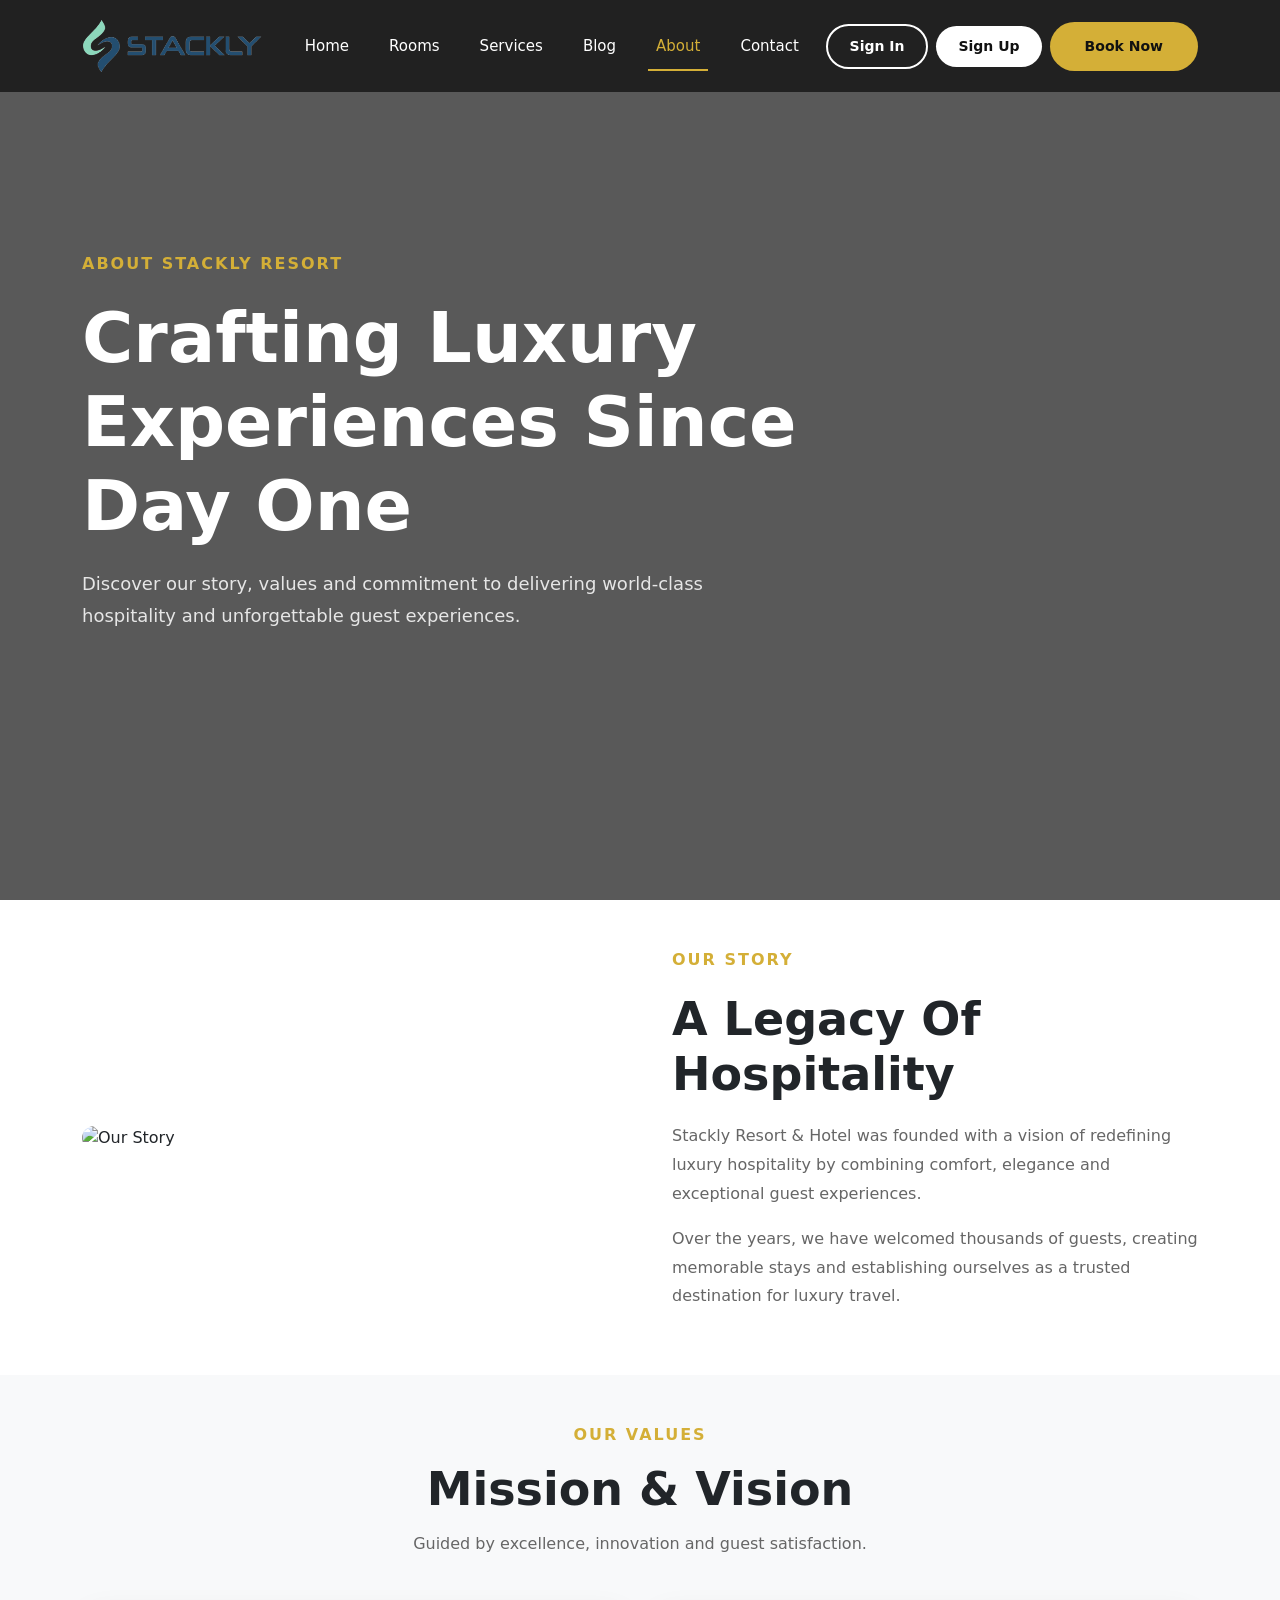
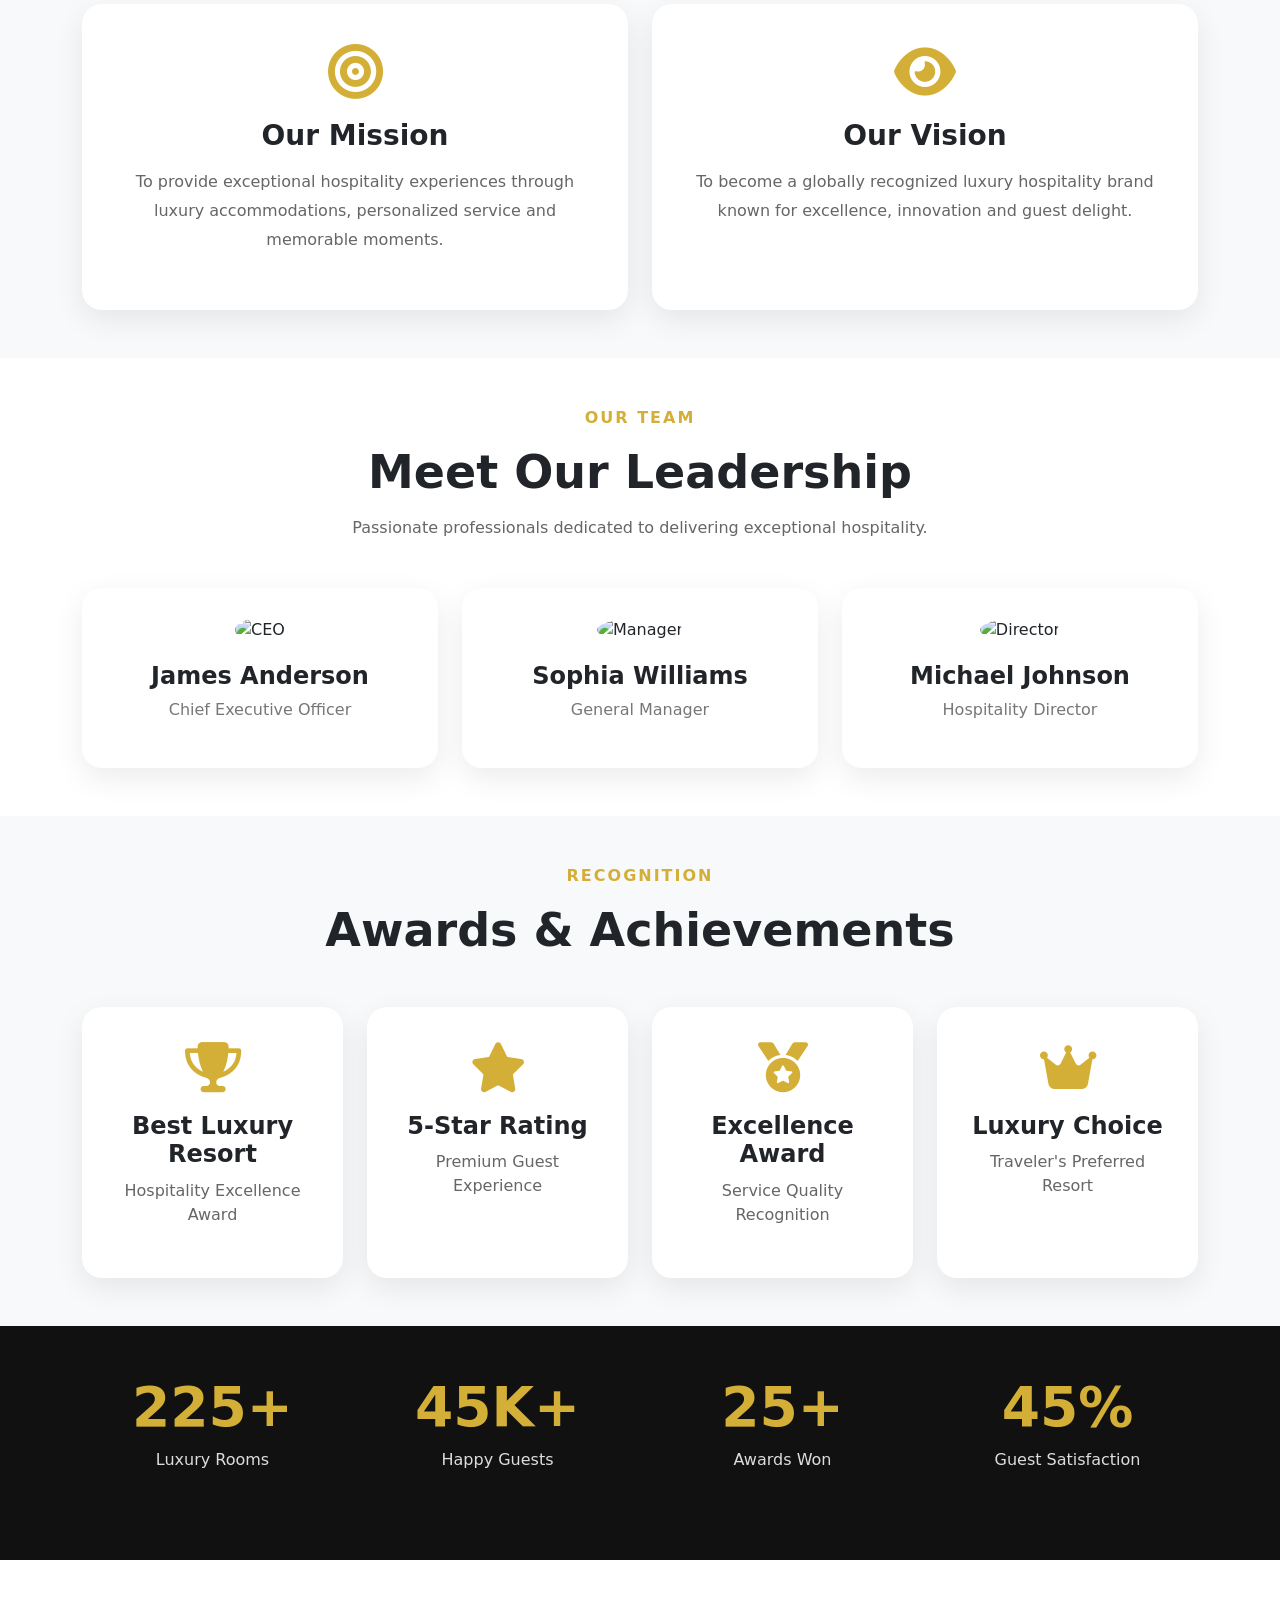
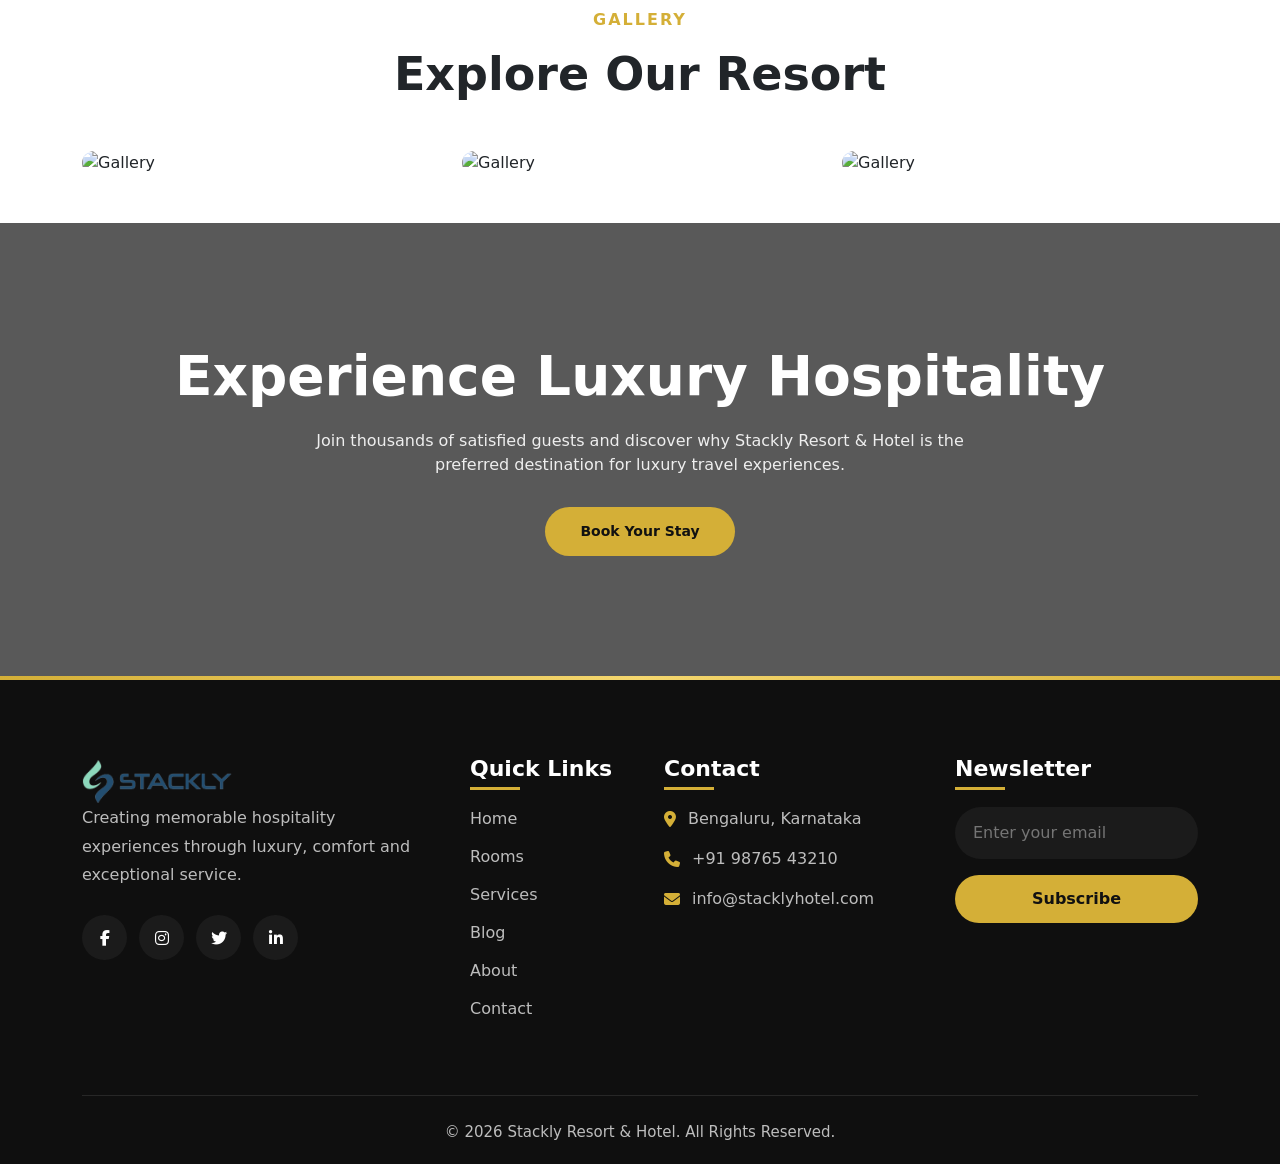
==== about.html @ c46544f2 "Hotelbooking" ====
<!DOCTYPE html>
<html lang="en">

<head>

    <meta charset="UTF-8">

    <meta
        name="viewport"
        content="width=device-width, initial-scale=1.0">

    <title>
        About Us | Stackly Resort & Hotel
    </title>

    <!-- Bootstrap -->

    <link
        href="https://cdn.jsdelivr.net/npm/bootstrap@5.3.3/dist/css/bootstrap.min.css"
        rel="stylesheet">

    <!-- Font Awesome -->

    <link
        rel="stylesheet"
        href="https://cdnjs.cloudflare.com/ajax/libs/font-awesome/6.7.2/css/all.min.css">

    <!-- Custom CSS -->

    <link rel="stylesheet" href="css/navbar.css">
    <link rel="stylesheet" href="css/about.css">
    <link rel="stylesheet" href="css/footer.css">

</head>

<body>

    <!-- =====================================
         NAVBAR
    ====================================== -->

    <nav class="navbar navbar-expand-lg custom-navbar fixed-top">

        <div class="container">

            <a class="navbar-brand" href="index.html">
                <img src="images/image.png" alt="Logo" class="logo">
            </a>

            <button
                class="navbar-toggler"
                type="button"
                data-bs-toggle="collapse"
                data-bs-target="#navbarNav">

                <span class="navbar-toggler-icon"></span>

            </button>

            <div class="collapse navbar-collapse" id="navbarNav">

                <ul class="navbar-nav mx-auto">

                    <li class="nav-item">
                        <a class="nav-link" href="index.html">Home</a>
                    </li>

                    <li class="nav-item">
                        <a class="nav-link" href="rooms.html">Rooms</a>
                    </li>

                    <li class="nav-item">
                        <a class="nav-link" href="services.html">Services</a>
                    </li>

                    <li class="nav-item">
                        <a class="nav-link" href="blog.html">Blog</a>
                    </li>

                    <li class="nav-item">
                        <a class="nav-link active" href="about.html">About</a>
                    </li>

                    <li class="nav-item">
                        <a class="nav-link" href="contact.html">Contact</a>
                    </li>

                </ul>

                <div class="d-flex gap-2 navbar-buttons">

                    <button class="signin-btn">
                        Sign In
                    </button>

                    <button class="signup-btn">
                        Sign Up
                    </button>

                    <button class="book-btn">
                        Book Now
                    </button>

                </div>

            </div>

        </div>

    </nav>

    <!-- =====================================
         HERO SECTION
    ====================================== -->

    <section class="about-hero">

        <div class="container">

            <div class="row min-vh-100 align-items-center">

                <div class="col-lg-8">

                    <div class="about-hero-content">

                        <span>
                            About Stackly Resort
                        </span>

                        <h1>
                            Crafting Luxury Experiences
                            Since Day One
                        </h1>

                        <p>

                            Discover our story, values
                            and commitment to delivering
                            world-class hospitality and
                            unforgettable guest experiences.

                        </p>

                    </div>

                </div>

            </div>

        </div>

    </section>

    <!-- =====================================
         OUR STORY
    ====================================== -->

    <section class="our-story py-5">

        <div class="container">

            <div class="row align-items-center">

                <div class="col-lg-6">

                    <img
                        src="https://images.unsplash.com/photo-1566073771259-6a8506099945?auto=format&fit=crop&w=1400&q=80"
                        class="img-fluid rounded-4"
                        alt="Our Story">

                </div>

                <div class="col-lg-6">

                    <div class="story-content">

                        <span>
                            Our Story
                        </span>

                        <h2>
                            A Legacy Of Hospitality
                        </h2>

                        <p>

                            Stackly Resort & Hotel was
                            founded with a vision of
                            redefining luxury hospitality
                            by combining comfort,
                            elegance and exceptional
                            guest experiences.

                        </p>

                        <p>

                            Over the years, we have
                            welcomed thousands of guests,
                            creating memorable stays and
                            establishing ourselves as a
                            trusted destination for
                            luxury travel.

                        </p>

                    </div>

                </div>

            </div>

        </div>

    </section>

    <!-- =====================================
         MISSION & VISION
    ====================================== -->

    <section class="mission-vision py-5">

        <div class="container">

            <div class="section-heading text-center mb-5">

                <span>
                    Our Values
                </span>

                <h2>
                    Mission & Vision
                </h2>

                <p>

                    Guided by excellence, innovation
                    and guest satisfaction.

                </p>

            </div>

            <div class="row g-4">

                <div class="col-lg-6">

                    <div class="value-card">

                        <i class="fa-solid fa-bullseye"></i>

                        <h3>
                            Our Mission
                        </h3>

                        <p>

                            To provide exceptional
                            hospitality experiences
                            through luxury accommodations,
                            personalized service and
                            memorable moments.

                        </p>

                    </div>

                </div>

                <div class="col-lg-6">

                    <div class="value-card">

                        <i class="fa-solid fa-eye"></i>

                        <h3>
                            Our Vision
                        </h3>

                        <p>

                            To become a globally
                            recognized luxury hospitality
                            brand known for excellence,
                            innovation and guest delight.

                        </p>

                    </div>

                </div>

            </div>

        </div>

    </section>

        <!-- =====================================
         LEADERSHIP TEAM
    ====================================== -->

    <section class="team-section py-5">

        <div class="container">

            <div class="section-heading text-center mb-5">

                <span>
                    Our Team
                </span>

                <h2>
                    Meet Our Leadership
                </h2>

                <p>

                    Passionate professionals dedicated
                    to delivering exceptional hospitality.

                </p>

            </div>

            <div class="row g-4">

                <div class="col-lg-4 col-md-6">

                    <div class="team-card">

                        <img
                            src="https://randomuser.me/api/portraits/men/45.jpg"
                            alt="CEO">

                        <h4>
                            James Anderson
                        </h4>

                        <p>
                            Chief Executive Officer
                        </p>

                    </div>

                </div>

                <div class="col-lg-4 col-md-6">

                    <div class="team-card">

                        <img
                            src="https://randomuser.me/api/portraits/women/32.jpg"
                            alt="Manager">

                        <h4>
                            Sophia Williams
                        </h4>

                        <p>
                            General Manager
                        </p>

                    </div>

                </div>

                <div class="col-lg-4 col-md-6">

                    <div class="team-card">

                        <img
                            src="https://randomuser.me/api/portraits/men/67.jpg"
                            alt="Director">

                        <h4>
                            Michael Johnson
                        </h4>

                        <p>
                            Hospitality Director
                        </p>

                    </div>

                </div>

            </div>

        </div>

    </section>

    <!-- =====================================
         AWARDS SECTION
    ====================================== -->

    <section class="awards-section py-5">

        <div class="container">

            <div class="section-heading text-center mb-5">

                <span>
                    Recognition
                </span>

                <h2>
                    Awards & Achievements
                </h2>

            </div>

            <div class="row g-4">

                <div class="col-lg-3 col-md-6">

                    <div class="award-card">

                        <i class="fa-solid fa-trophy"></i>

                        <h4>
                            Best Luxury Resort
                        </h4>

                        <p>
                            Hospitality Excellence Award
                        </p>

                    </div>

                </div>

                <div class="col-lg-3 col-md-6">

                    <div class="award-card">

                        <i class="fa-solid fa-star"></i>

                        <h4>
                            5-Star Rating
                        </h4>

                        <p>
                            Premium Guest Experience
                        </p>

                    </div>

                </div>

                <div class="col-lg-3 col-md-6">

                    <div class="award-card">

                        <i class="fa-solid fa-medal"></i>

                        <h4>
                            Excellence Award
                        </h4>

                        <p>
                            Service Quality Recognition
                        </p>

                    </div>

                </div>

                <div class="col-lg-3 col-md-6">

                    <div class="award-card">

                        <i class="fa-solid fa-crown"></i>

                        <h4>
                            Luxury Choice
                        </h4>

                        <p>
                            Traveler's Preferred Resort
                        </p>

                    </div>

                </div>

            </div>

        </div>

    </section>

    <!-- =====================================
         STATS SECTION
    ====================================== -->

    <section class="about-stats py-5">

        <div class="container">

            <div class="row text-center">

                <div class="col-lg-3 col-md-6 mb-4">

                    <div class="stat-card">

                        <h2>500+</h2>

                        <p>
                            Luxury Rooms
                        </p>

                    </div>

                </div>

                <div class="col-lg-3 col-md-6 mb-4">

                    <div class="stat-card">

                        <h2>50K+</h2>

                        <p>
                            Happy Guests
                        </p>

                    </div>

                </div>

                <div class="col-lg-3 col-md-6 mb-4">

                    <div class="stat-card">

                        <h2>25+</h2>

                        <p>
                            Awards Won
                        </p>

                    </div>

                </div>

                <div class="col-lg-3 col-md-6 mb-4">

                    <div class="stat-card">

                        <h2>100%</h2>

                        <p>
                            Guest Satisfaction
                        </p>

                    </div>

                </div>

            </div>

        </div>

    </section>

    <!-- =====================================
         GALLERY SECTION
    ====================================== -->

    <section class="about-gallery py-5">

        <div class="container">

            <div class="section-heading text-center mb-5">

                <span>
                    Gallery
                </span>

                <h2>
                    Explore Our Resort
                </h2>

            </div>

            <div class="row g-4">

                <div class="col-lg-4 col-md-6">

                    <img
                        src="https://images.unsplash.com/photo-1542314831-068cd1dbfeeb?auto=format&fit=crop&w=1000&q=80"
                        class="img-fluid rounded-4"
                        alt="Gallery">

                </div>

                <div class="col-lg-4 col-md-6">

                    <img
                        src="https://images.unsplash.com/photo-1551882547-ff40c63fe5fa?auto=format&fit=crop&w=1000&q=80"
                        class="img-fluid rounded-4"
                        alt="Gallery">

                </div>

                <div class="col-lg-4 col-md-6">

                    <img
                        src="https://images.unsplash.com/photo-1571896349842-33c89424de2d?auto=format&fit=crop&w=1000&q=80"
                        class="img-fluid rounded-4"
                        alt="Gallery">

                </div>

            </div>

        </div>

    </section>

    <!-- PART 3 STARTS BELOW -->
    <!-- PART 2 STARTS BELOW -->
         <!-- =====================================
         CTA SECTION
    ====================================== -->

    <section class="about-cta">

        <div class="container text-center">

            <h2>
                Experience Luxury Hospitality
            </h2>

            <p>

                Join thousands of satisfied guests
                and discover why Stackly Resort &
                Hotel is the preferred destination
                for luxury travel experiences.

            </p>

            <button class="book-btn">
                Book Your Stay
            </button>

        </div>

    </section>

    <!-- =====================================
         FOOTER
    ====================================== -->

    <footer class="footer">

        <div class="container">

            <div class="row g-5">

                <div class="col-lg-4">

                    <a href="index.html" class="footer-logo">
                        <img src="images/image.png" alt="Stackly Resort Logo" style="max-width: 150px; cursor: pointer;">
                    </a>

                    <p class="footer-description">

                        Creating memorable hospitality
                        experiences through luxury,
                        comfort and exceptional service.

                    </p>

                    <div class="social-icons">

                        <a href="#">
                            <i class="fab fa-facebook-f"></i>
                        </a>

                        <a href="#">
                            <i class="fab fa-instagram"></i>
                        </a>

                        <a href="#">
                            <i class="fab fa-twitter"></i>
                        </a>

                        <a href="#">
                            <i class="fab fa-linkedin-in"></i>
                        </a>

                    </div>

                </div>

                <div class="col-lg-2">

                    <h4 class="footer-title">
                        Quick Links
                    </h4>

                    <ul class="footer-links">

                        <li><a href="index.html">Home</a></li>
                        <li><a href="rooms.html">Rooms</a></li>
                        <li><a href="services.html">Services</a></li>
                        <li><a href="blog.html">Blog</a></li>
                        <li><a href="about.html">About</a></li>
                        <li><a href="contact.html">Contact</a></li>

                    </ul>

                </div>

                <div class="col-lg-3">

                    <h4 class="footer-title">
                        Contact
                    </h4>

                    <ul class="contact-info">

                        <li>
                            <i class="fas fa-map-marker-alt"></i>
                            Bengaluru, Karnataka
                        </li>

                        <li>
                            <i class="fas fa-phone"></i>
                            +91 98765 43210
                        </li>

                        <li>
                            <i class="fas fa-envelope"></i>
                            info@stacklyhotel.com
                        </li>

                    </ul>

                </div>

                <div class="col-lg-3">

                    <h4 class="footer-title">
                        Newsletter
                    </h4>

                    <input
                        type="email"
                        class="newsletter-input"
                        placeholder="Enter your email">

                    <button
                        class="newsletter-btn mt-3">

                        Subscribe

                    </button>

                </div>

            </div>

            <div class="footer-bottom">

                <p>
                    © 2026 Stackly Resort & Hotel.
                    All Rights Reserved.
                </p>

            </div>

        </div>

    </footer>

    <!-- Bootstrap JS -->

    <script src="https://cdn.jsdelivr.net/npm/bootstrap@5.3.3/dist/js/bootstrap.bundle.min.js"></script>

    <!-- Utility Scripts -->
    <script src="js/storage.js"></script>
    <script src="js/auth.js"></script>
    <script src="js/navbar.js"></script>

    <!-- About JS -->

    <script src="js/about.js"></script>

</body>
</html>
---- css/navbar.css ----
/* ==========================================
   GOOGLE FONT
========================================== */

@import url('https://fonts.googleapis.com/css2?family=Poppins:wght@300;400;500;600;700;800&display=swap');

/* ==========================================
   NAVBAR
========================================== */

.custom-navbar{
    background:rgba(15,15,15,0.75);
    backdrop-filter:blur(15px);
    -webkit-backdrop-filter:blur(15px);
    padding:15px 0;
    transition:all .4s ease;
    z-index:999;
}

.custom-navbar.scrolled{
    background:#111111;
    box-shadow:0 10px 30px rgba(0,0,0,.25);
    padding:10px 0;
}

/* ==========================================
   LOGO
========================================== */

/* ==========================================
   LOGO
========================================== */

.navbar-brand{
    display:flex;
    align-items:center;
    text-decoration:none;
}

.logo{
    width:180px;
    height:auto;
    object-fit:contain;
    transition:all .4s ease;
}

/* Hover Effect */

.logo:hover{
    transform:scale(1.08);
    filter:drop-shadow(
        0 0 12px rgba(212,175,55,.5)
    );
}

/* Tablet */

@media(max-width:768px){

    .logo{
        width:150px;
    }

}

/* Mobile */

@media(max-width:576px){

    .logo{
        width:120px;
    }

}

/* ==========================================
   NAV LINKS
========================================== */

.navbar-nav .nav-link{
    color:#ffffff !important;
    font-size:15px;
    font-weight:500;
    margin:0 12px;
    position:relative;
    transition:.4s;
}

.navbar-nav .nav-link:hover{
    color:#d4af37 !important;
}

.navbar-nav .nav-link.active{
    color:#d4af37 !important;
}

.navbar-nav .nav-link::after{
    content:'';
    position:absolute;
    left:0;
    bottom:-6px;
    width:0;
    height:2px;
    background:#d4af37;
    transition:.4s;
}

.navbar-nav .nav-link:hover::after,
.navbar-nav .nav-link.active::after{
    width:100%;
}

/* ==========================================
   BUTTONS CONTAINER
========================================== */

.navbar-buttons{
    display:flex;
    gap:10px;
    align-items:center;
}

/* ==========================================
   SIGN IN BUTTON
========================================== */

.signin-btn{
    border:2px solid #ffffff;
    background:transparent;
    color:#ffffff;
    border-radius:50px;
    padding:10px 22px;
    font-size:14px;
    font-weight:600;
    transition:.4s;
}

.signin-btn:hover{
    background:#ffffff;
    color:#111111;
}

/* ==========================================
   SIGN UP BUTTON
========================================== */

.signup-btn{
    background:#ffffff;
    color:#111111;
    border:none;
    border-radius:50px;
    padding:10px 22px;
    font-size:14px;
    font-weight:600;
    transition:.4s;
}

.signup-btn:hover{
    transform:translateY(-3px);
}

/* ==========================================
   BOOK NOW BUTTON
========================================== */

.book-btn{
    background:#d4af37;
    color:#111111;
    border:none;
    border-radius:50px;
    padding:10px 25px;
    font-size:14px;
    font-weight:700;
    transition:.4s;
}

.book-btn:hover{
    background:#c29d2c;
    transform:translateY(-3px);
}

/* ==========================================
   TOGGLER
========================================== */

.navbar-toggler{
    border:none;
    box-shadow:none !important;
}

.navbar-toggler:focus{
    box-shadow:none !important;
}

.navbar-toggler-icon{
    filter:brightness(0) invert(1);
}

/* ==========================================
   MOBILE MENU
========================================== */

@media(max-width:991px){

    .navbar-collapse{
        background:#111111;
        margin-top:15px;
        padding:25px;
        border-radius:20px;
    }

    .navbar-nav{
        text-align:center;
    }

    .navbar-nav .nav-link{
        margin:12px 0;
    }

    .navbar-buttons{
        flex-direction:column;
        width:100%;
        margin-top:20px;
    }

    .signin-btn,
    .signup-btn,
    .book-btn{
        width:100%;
    }

}

/* ==========================================
   TABLET
========================================== */

@media(max-width:768px){

    .navbar-brand{
        font-size:26px;
    }

    .navbar-brand i{
        font-size:24px;
    }

}

/* ==========================================
   MOBILE
========================================== */

@media(max-width:576px){

    .navbar-brand{
        font-size:22px;
    }

    .navbar-brand i{
        font-size:20px;
    }

}
---- css/about.css ----
/* ==========================================
   ABOUT PAGE STYLES
========================================== */

/* HERO SECTION */

.about-hero{
    min-height:100vh;
    background:
    linear-gradient(
        rgba(0,0,0,.65),
        rgba(0,0,0,.65)
    ),
    url('https://images.unsplash.com/photo-1566073771259-6a8506099945?auto=format&fit=crop&w=1800&q=80');

    background-size:cover;
    background-position:center;
    background-repeat:no-repeat;

    display:flex;
    align-items:center;
}

.about-hero-content{
    color:#ffffff;
}

.about-hero-content span{
    color:#d4af37;
    text-transform:uppercase;
    letter-spacing:2px;
    font-weight:600;
}

.about-hero-content h1{
    font-size:70px;
    font-weight:800;
    line-height:1.2;
    margin:20px 0;
}

.about-hero-content p{
    max-width:650px;
    font-size:18px;
    line-height:1.8;
    color:#e6e6e6;
}

/* SECTION HEADING */

.section-heading{
    text-align:center;
}

.section-heading span{
    color:#d4af37;
    text-transform:uppercase;
    letter-spacing:2px;
    font-weight:600;
}

.section-heading h2{
    font-size:46px;
    font-weight:700;
    margin:15px 0;
}

.section-heading p{
    max-width:700px;
    margin:auto;
    color:#666;
}

/* OUR STORY */

.our-story{
    padding:100px 0;
}

.story-content{
    padding-left:20px;
}

.story-content span{
    color:#d4af37;
    text-transform:uppercase;
    letter-spacing:2px;
    font-weight:600;
}

.story-content h2{
    font-size:46px;
    font-weight:700;
    margin:20px 0;
}

.story-content p{
    color:#666;
    line-height:1.8;
}

/* MISSION & VISION */

.mission-vision{
    background:#f8f9fa;
    padding:100px 0;
}

.value-card{
    background:#ffffff;
    padding:40px 30px;
    border-radius:20px;
    text-align:center;
    box-shadow:0 10px 30px rgba(0,0,0,.08);
    transition:.4s;
    height:100%;
}

.value-card:hover{
    transform:translateY(-10px);
}

.value-card i{
    font-size:55px;
    color:#d4af37;
    margin-bottom:20px;
}

.value-card h3{
    font-weight:700;
    margin-bottom:15px;
}

.value-card p{
    color:#666;
    line-height:1.8;
}

/* TEAM SECTION */

.team-section{
    padding:100px 0;
}

.team-card{
    background:#ffffff;
    text-align:center;
    padding:30px;
    border-radius:20px;
    box-shadow:0 10px 30px rgba(0,0,0,.08);
    transition:.4s;
}

.team-card:hover{
    transform:translateY(-10px);
}

.team-card img{
    width:180px;
    height:180px;
    border-radius:50%;
    object-fit:cover;
    margin-bottom:20px;
}

.team-card h4{
    font-weight:700;
}

.team-card p{
    color:#777;
}

/* AWARDS SECTION */

.awards-section{
    background:#f8f9fa;
    padding:100px 0;
}

.award-card{
    background:#ffffff;
    text-align:center;
    padding:35px 25px;
    border-radius:20px;
    box-shadow:0 10px 30px rgba(0,0,0,.08);
    transition:.4s;
    height:100%;
}

.award-card:hover{
    transform:translateY(-10px);
}

.award-card i{
    font-size:50px;
    color:#d4af37;
    margin-bottom:20px;
}

.award-card h4{
    font-weight:700;
    margin-bottom:10px;
}

.award-card p{
    color:#666;
}

/* STATS */

.about-stats{
    background:#111111;
    color:#ffffff;
}

.stat-card h2{
    color:#d4af37;
    font-size:55px;
    font-weight:800;
}

.stat-card p{
    color:#dddddd;
}

/* GALLERY */

.about-gallery{
    padding:100px 0;
}

.about-gallery img{
    width:100%;
    height:300px;
    object-fit:cover;
    transition:.4s;
}

.about-gallery img:hover{
    transform:scale(1.03);
}

/* CTA */

.about-cta{
    padding:120px 0;

    background:
    linear-gradient(
        rgba(0,0,0,.65),
        rgba(0,0,0,.65)
    ),
    url('https://images.unsplash.com/photo-1520250497591-112f2f40a3f4?auto=format&fit=crop&w=1800&q=80');

    background-size:cover;
    background-position:center;

    text-align:center;
    color:#ffffff;
}

.about-cta h2{
    font-size:55px;
    font-weight:800;
    margin-bottom:20px;
}

.about-cta p{
    max-width:700px;
    margin:auto;
    margin-bottom:30px;
    color:#eeeeee;
}

/* BUTTON */

.book-btn{
    background:#d4af37;
    color:#111111;
    border:none;
    padding:14px 35px;
    border-radius:50px;
    font-weight:700;
    transition:.4s;
}

.book-btn:hover{
    background:#c59f28;
    transform:translateY(-3px);
}

/* RESPONSIVE */

@media(max-width:992px){

    .about-hero-content{
        text-align:center;
    }

    .about-hero-content h1{
        font-size:50px;
    }

    .story-content{
        padding-left:0;
        margin-top:40px;
        text-align:center;
    }

}

@media(max-width:768px){

    .about-hero-content h1{
        font-size:40px;
    }

    .section-heading h2,
    .story-content h2{
        font-size:34px;
    }

    .about-cta h2{
        font-size:38px;
    }

}

@media(max-width:576px){

    .about-hero-content h1{
        font-size:32px;
    }

    .about-hero-content p{
        font-size:16px;
    }

    .story-content h2{
        font-size:28px;
    }

    .about-cta h2{
        font-size:28px;
    }

    .team-card img{
        width:140px;
        height:140px;
    }

}
---- css/footer.css ----
/* ==========================================
   FOOTER SECTION
========================================== */

.footer{
    background:#0f0f0f;
    color:#ffffff;
    padding:80px 0 20px;
    position:relative;
    overflow:hidden;
}

/* ==========================================
   FOOTER TOP
========================================== */

.footer::before{
    content:'';
    position:absolute;
    top:0;
    left:0;
    width:100%;
    height:4px;
    background:linear-gradient(
        to right,
        #d4af37,
        #f5d76e,
        #d4af37
    );
}

/* ==========================================
   FOOTER LOGO
========================================== */

.footer-logo{
    font-size:32px;
    font-weight:800;
    color:#d4af37;
    letter-spacing:2px;
    margin-bottom:20px;
}

.footer-description{
    color:#bdbdbd;
    line-height:1.8;
    margin-bottom:25px;
}

/* ==========================================
   FOOTER TITLES
========================================== */

.footer-title{
    color:#ffffff;
    font-size:22px;
    font-weight:700;
    margin-bottom:25px;
    position:relative;
}

.footer-title::after{
    content:'';
    position:absolute;
    left:0;
    bottom:-8px;
    width:50px;
    height:3px;
    background:#d4af37;
}

/* ==========================================
   FOOTER LINKS
========================================== */

.footer-links{
    list-style:none;
    padding:0;
    margin:0;
}

.footer-links li{
    margin-bottom:14px;
}

.footer-links a{
    color:#bdbdbd;
    text-decoration:none;
    transition:.4s;
    display:inline-block;
}

.footer-links a:hover{
    color:#d4af37;
    transform:translateX(6px);
}

/* ==========================================
   CONTACT INFO
========================================== */

.contact-info{
    list-style:none;
    padding:0;
}

.contact-info li{
    margin-bottom:16px;
    color:#bdbdbd;
    display:flex;
    align-items:flex-start;
    gap:12px;
}

.contact-info i{
    color:#d4af37;
    margin-top:4px;
}

/* ==========================================
   NEWSLETTER
========================================== */

.newsletter-form{
    position:relative;
}

.newsletter-input{
    width:100%;
    padding:14px 18px;
    border:none;
    outline:none;
    border-radius:50px;
    background:#1b1b1b;
    color:#fff;
}

.newsletter-btn{
    margin-top:15px;
    width:100%;
    background:#d4af37;
    color:#111;
    border:none;
    padding:12px;
    border-radius:50px;
    font-weight:700;
    transition:.4s;
}

.newsletter-btn:hover{
    background:#c59c22;
}

/* ==========================================
   SOCIAL ICONS
========================================== */

.social-icons{
    display:flex;
    gap:12px;
    margin-top:20px;
}

.social-icons a{
    width:45px;
    height:45px;
    display:flex;
    align-items:center;
    justify-content:center;
    border-radius:50%;
    background:#1b1b1b;
    color:#ffffff;
    text-decoration:none;
    transition:.4s;
}

.social-icons a:hover{
    background:#d4af37;
    color:#111111;
    transform:translateY(-5px);
}

/* ==========================================
   FOOTER BOTTOM
========================================== */

.footer-bottom{
    border-top:1px solid rgba(255,255,255,0.1);
    margin-top:60px;
    padding-top:25px;
    text-align:center;
}

.footer-bottom p{
    color:#bdbdbd;
    margin:0;
    font-size:15px;
}

/* ==========================================
   RESPONSIVE
========================================== */

@media(max-width:991px){

    .footer{
        text-align:center;
    }

    .footer-title::after{
        left:50%;
        transform:translateX(-50%);
    }

    .contact-info li{
        justify-content:center;
    }

    .social-icons{
        justify-content:center;
    }
}

@media(max-width:768px){

    .footer{
        padding:60px 0 20px;
    }

    .footer-logo{
        font-size:26px;
    }

    .footer-title{
        font-size:20px;
    }
}

@media(max-width:576px){

    .footer-logo{
        font-size:22px;
    }

    .footer-description,
    .footer-links a,
    .contact-info li,
    .footer-bottom p{
        font-size:14px;
    }
}
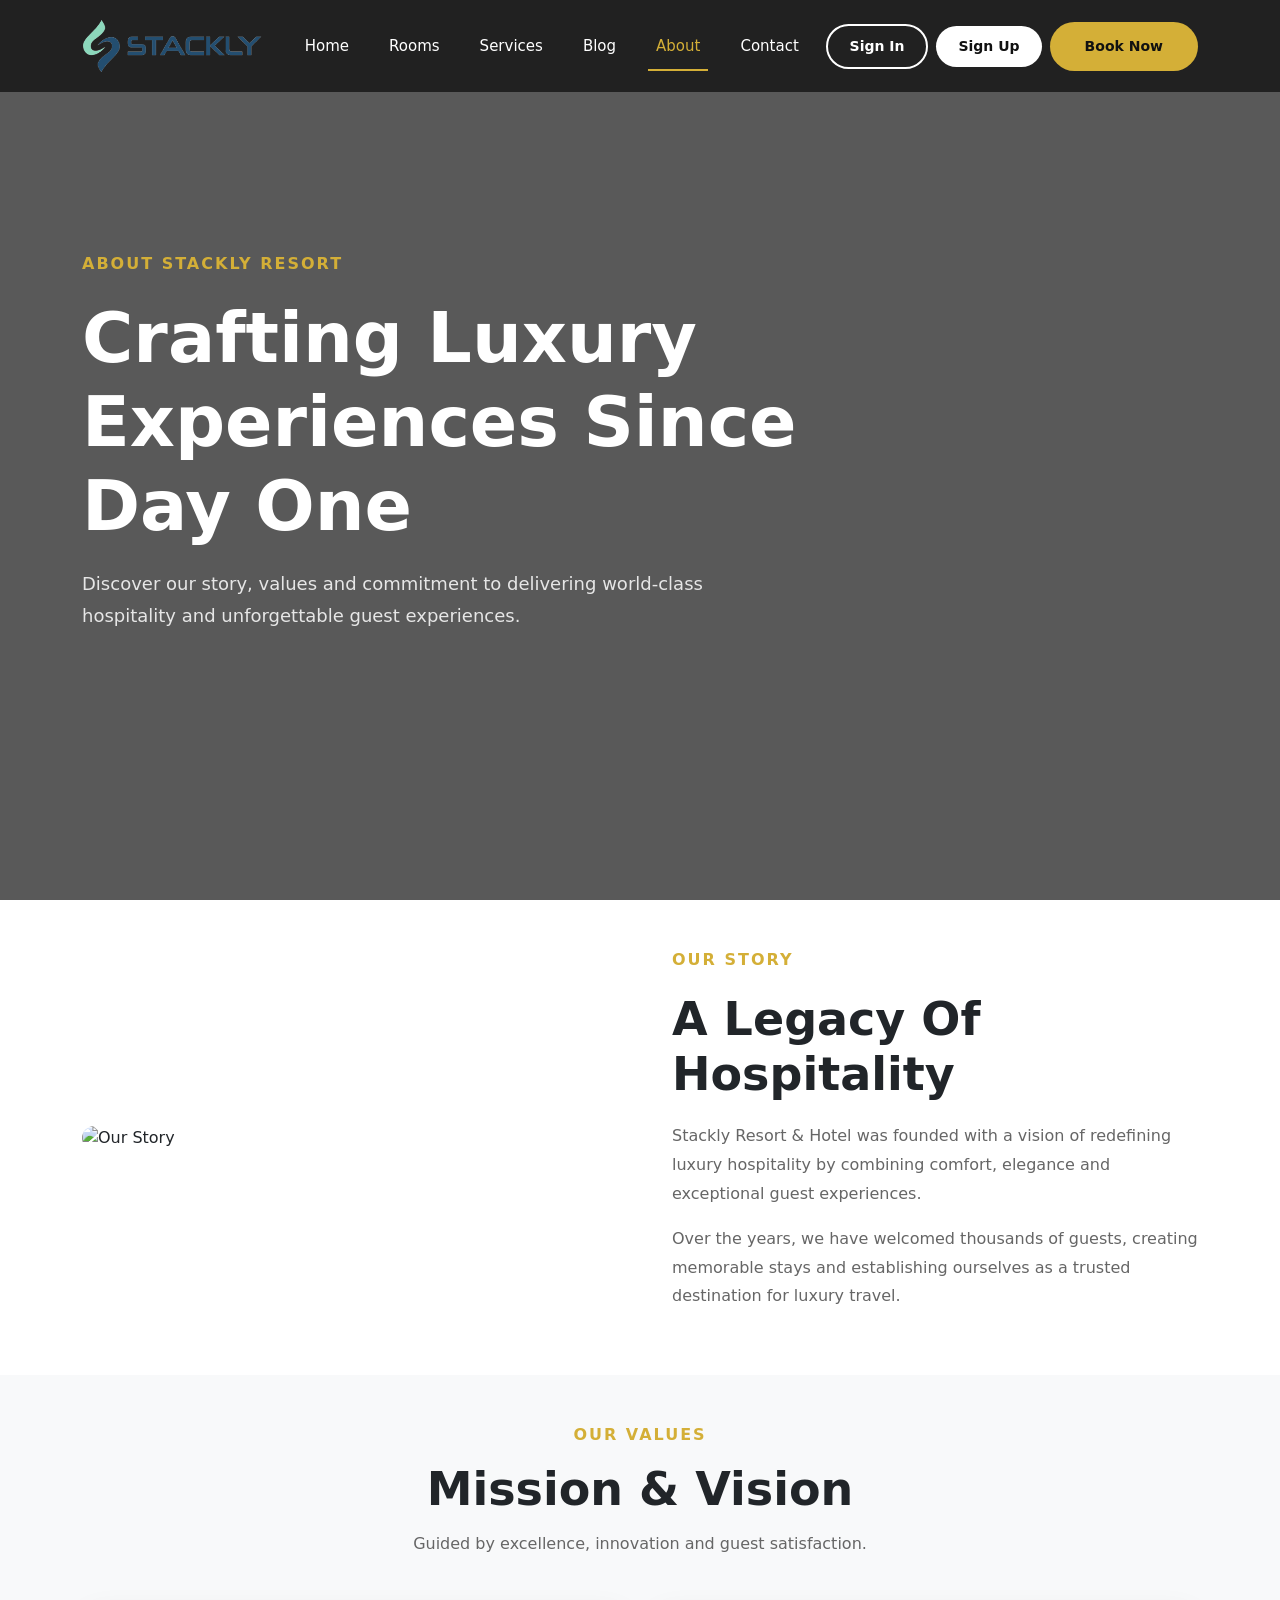
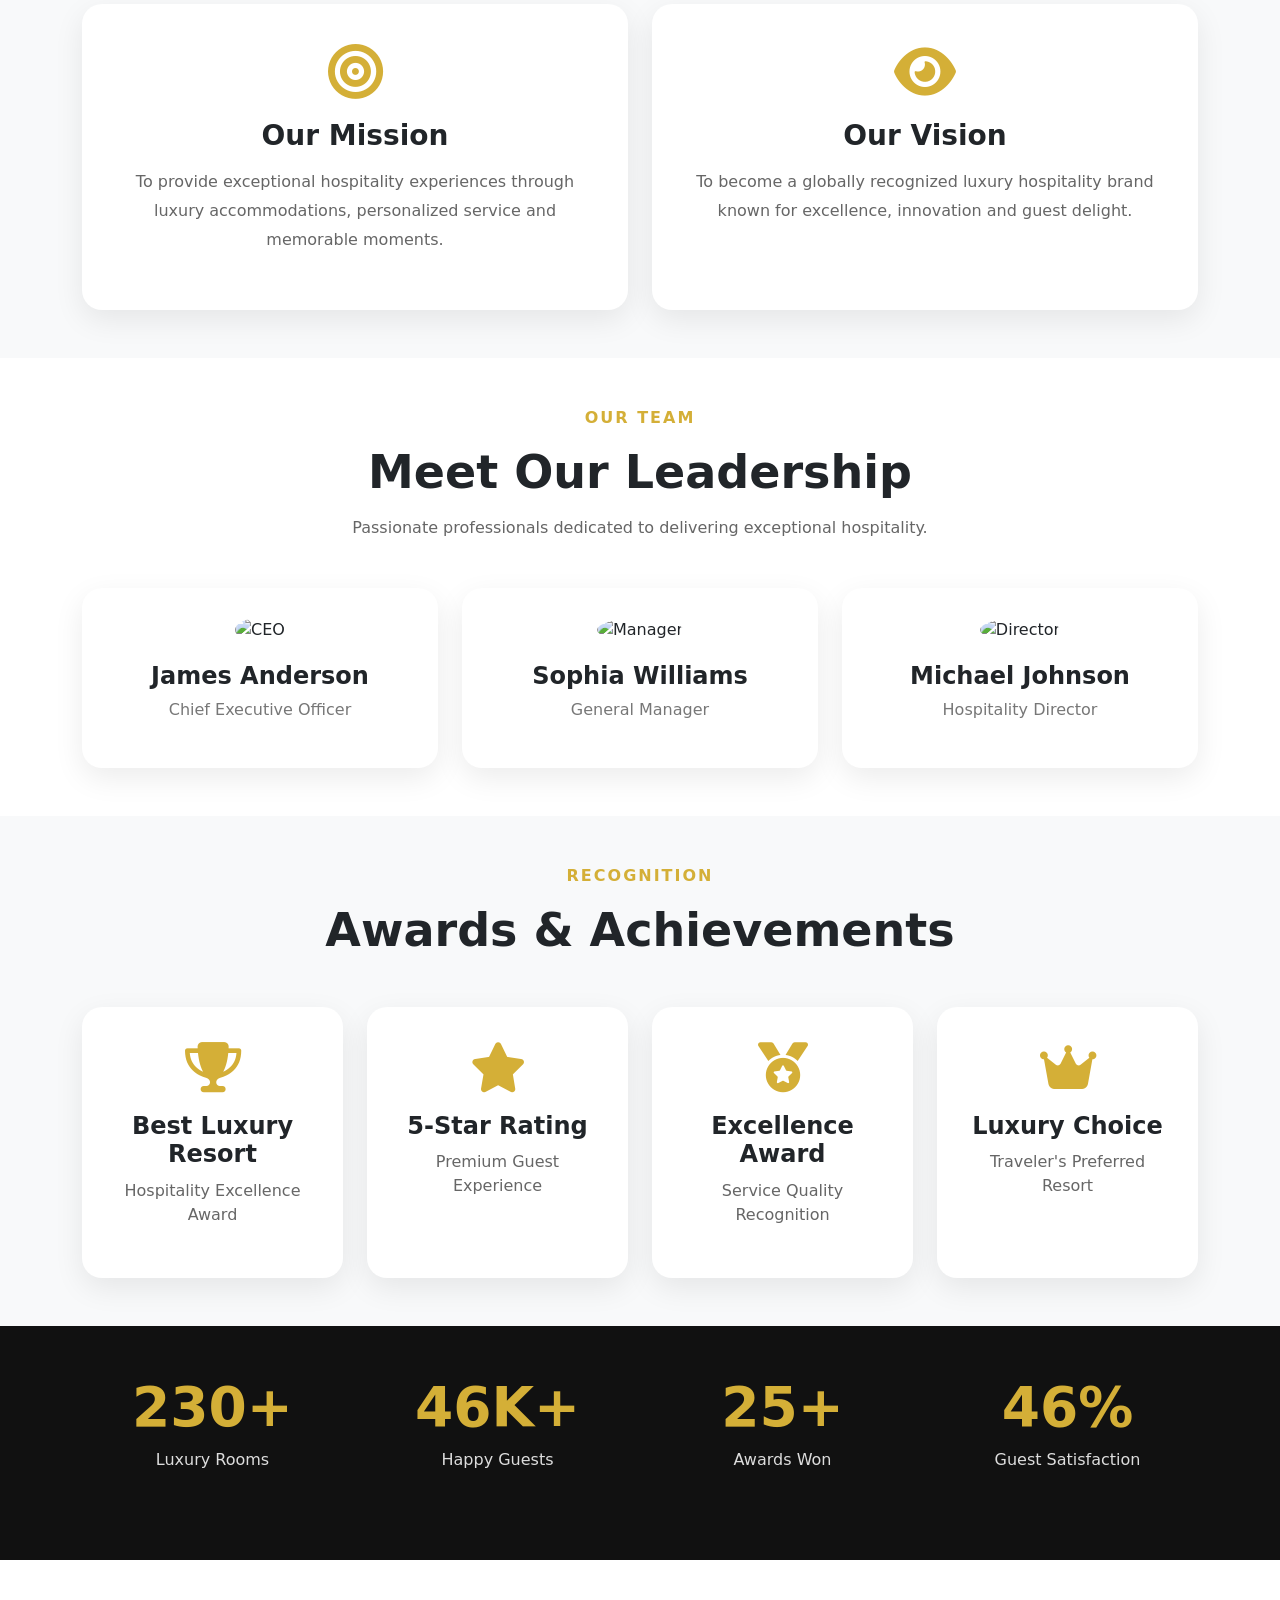
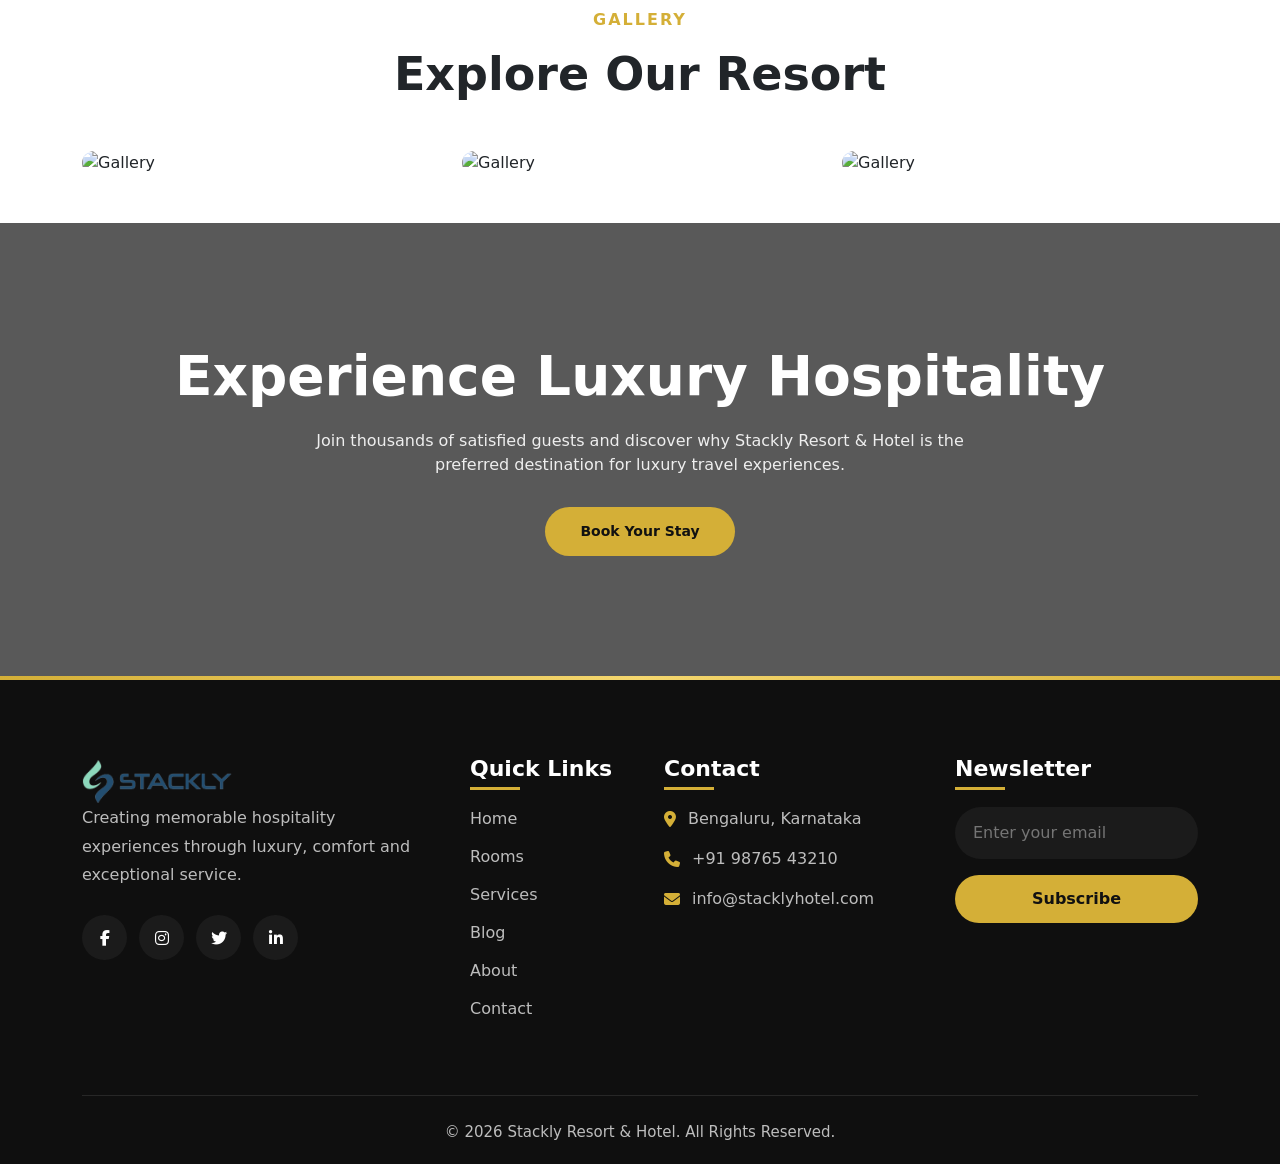
==== commit e0543989: "Hotelbooking" ====
--- a/about.html
+++ b/about.html
@@ -675,19 +675,19 @@
 
                     <div class="social-icons">
 
-                        <a href="#">
+                        <a href="error.html">
                             <i class="fab fa-facebook-f"></i>
                         </a>
 
-                        <a href="#">
+                        <a href="error.html">
                             <i class="fab fa-instagram"></i>
                         </a>
 
-                        <a href="#">
+                        <a href="error.html">
                             <i class="fab fa-twitter"></i>
                         </a>
 
-                        <a href="#">
+                        <a href="error.html">
                             <i class="fab fa-linkedin-in"></i>
                         </a>
 
--- a/css/footer.css
+++ b/css/footer.css
@@ -207,6 +207,18 @@
         text-align:center;
     }
 
+    .footer-logo{
+        display:block;
+        text-align:center;
+        margin-left:auto;
+        margin-right:auto;
+    }
+
+    .footer-logo img{
+        display:inline-block;
+        margin:0 auto;
+    }
+
     .footer-title::after{
         left:50%;
         transform:translateX(-50%);
